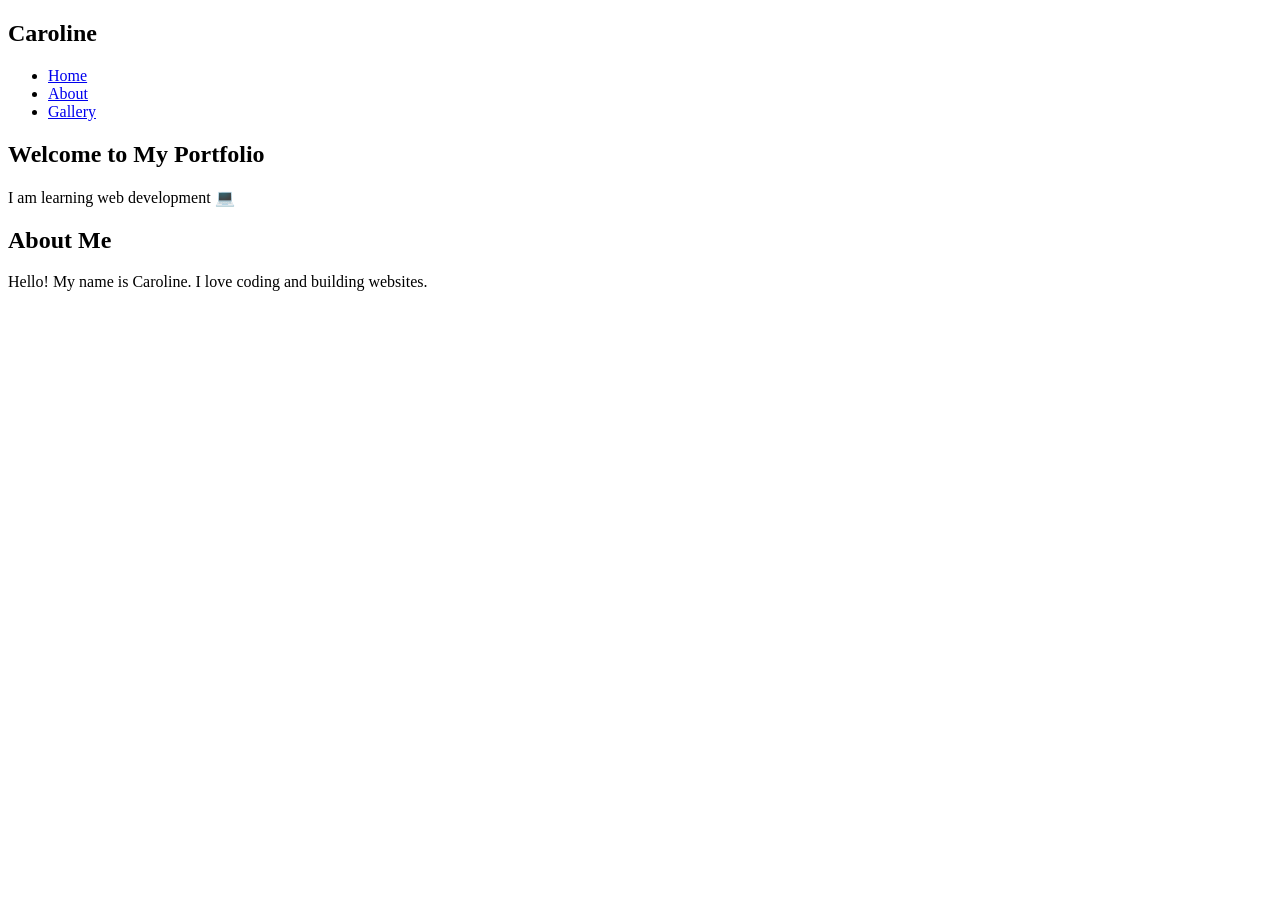
==== Index.html @ aca0588f "Update gallery images in Index.html" ====
<!DOCTYPE html>
<html lang="en">
<head>
  <meta charset="UTF-8">
  <meta name="viewport" content="width=device-width, initial-scale=1.0">
  <title>My Portfolio</title>

  <!-- Google Font -->
  <link href="https://fonts.googleapis.com/css2?family=Poppins&display=swap" rel="stylesheet">

  <!-- CSS -->
  <link rel="stylesheet" href="styles.css">
</head>

<body>

  <!-- NAVBAR -->
  <nav>
    <h1>Caroline</h1>
    <ul>
      <li><a href="#">Home</a></li>
      <li><a href="#">About</a></li>
      <li><a href="#">Gallery</a></li>
    </ul>
  </nav>

  <!-- HERO SECTION -->
  <section class="hero">
    <h2>Welcome to My Portfolio</h2>
    <p>I am learning web development 💻</p>
  </section>

  <!-- ABOUT -->
  <section class="about">
    <h2>About Me</h2>
    <p>Hello! My name is Caroline. I love coding and building websites.</p>
  </section>
  
  <!-- GALLERY -->
  <section class="gallery">
    <img src="images/IMG_8265.HEIC" alt="">
    <img src="images/IMG_8267.HEIC" alt="">
    <img src="images/IMG_8638.HEIC" alt="">
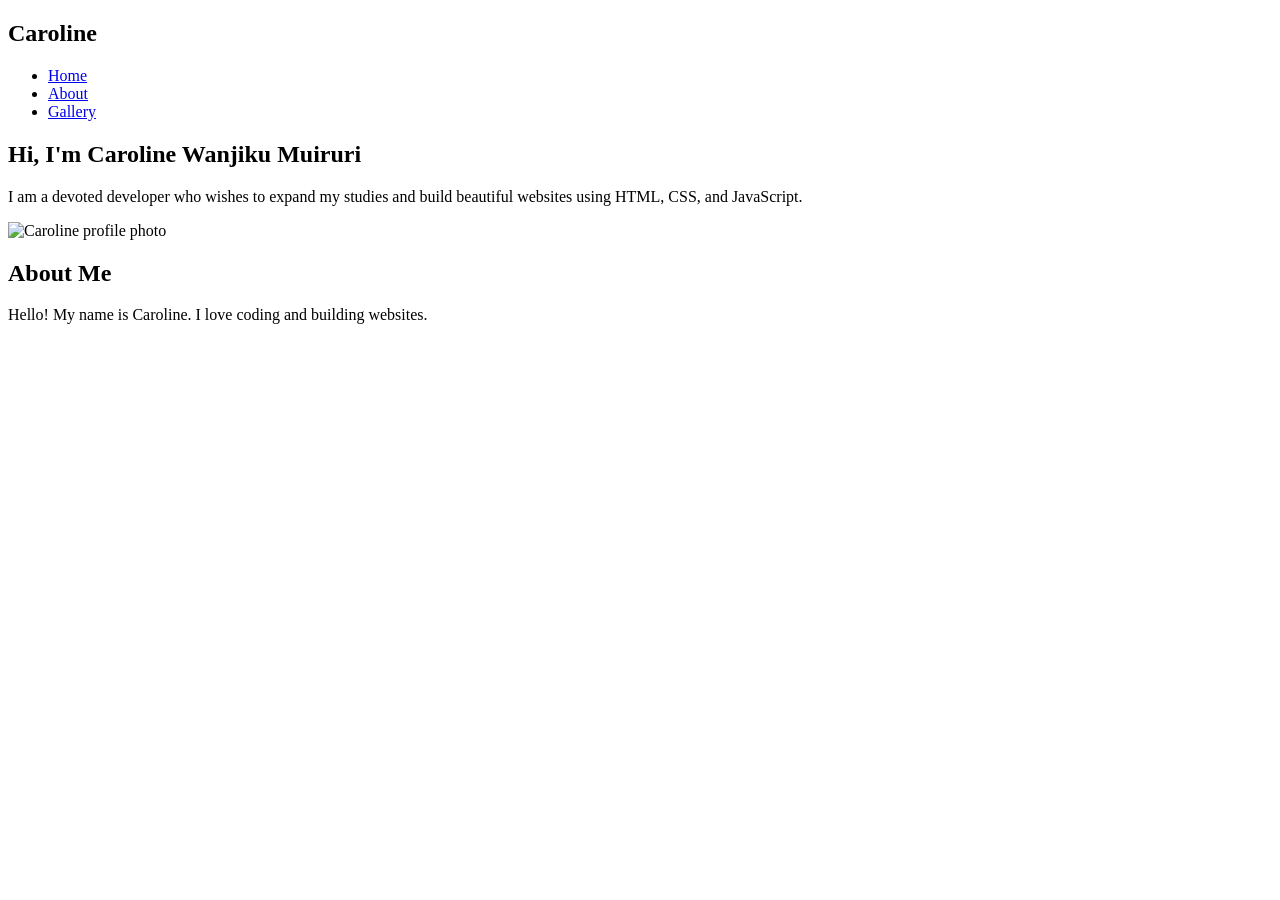
==== commit 28516c40: "Update Index.html" ====
--- a/Index.html
+++ b/Index.html
@@ -24,11 +24,18 @@
     </ul>
   </nav>
 
-  <!-- HERO SECTION -->
-  <section class="hero">
-    <h2>Welcome to My Portfolio</h2>
-    <p>I am learning web development 💻</p>
-  </section>
+ <section class="hero container">
+  <div class="hero-text">
+    <h2>Hi, I'm Caroline Wanjiku Muiruri</h2>
+    <p>
+      I am a devoted developer who wishes to expand my studies
+      and build beautiful websites using HTML, CSS, and JavaScript.
+    </p>
+  </div>
+
+  <img src="images/me.jpg" alt="Caroline profile photo">
+</section>
+ 
 
   <!-- ABOUT -->
   <section class="about">
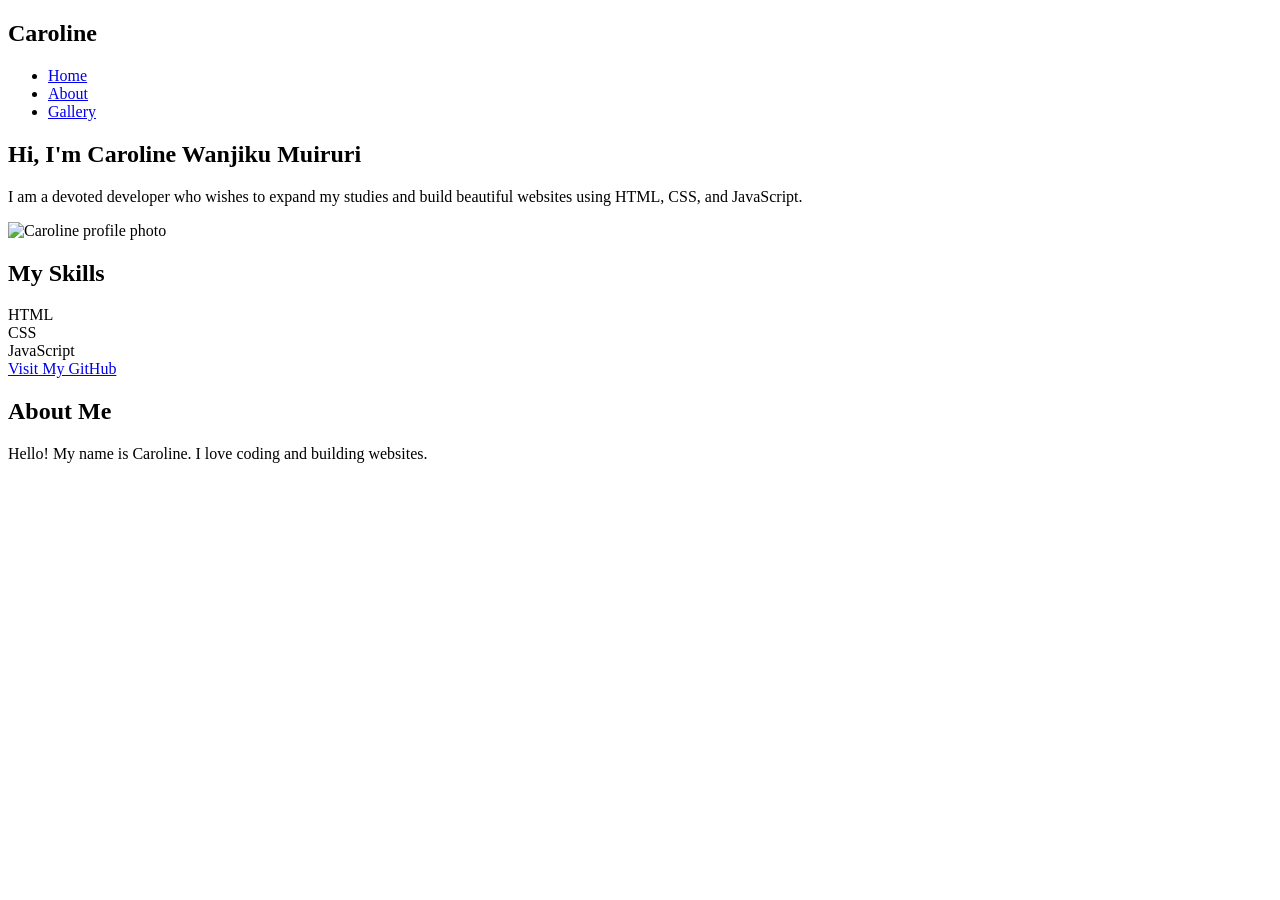
==== commit c4920f69: "Update Index.html" ====
--- a/Index.html
+++ b/Index.html
@@ -35,6 +35,20 @@
 
   <img src="images/me.jpg" alt="Caroline profile photo">
 </section>
+
+<section class="section container">
+  <h2>My Skills</h2>
+  <div class="cards">
+    <div class="card">HTML</div>
+    <div class="card">CSS</div>
+    <div class="card">JavaScript</div>
+  </div>
+</section>
+
+<a href="https://github.com/muiruricaroline135-crypto" target="_blank">
+  Visit My GitHub
+</a>
+
  
 
   <!-- ABOUT -->
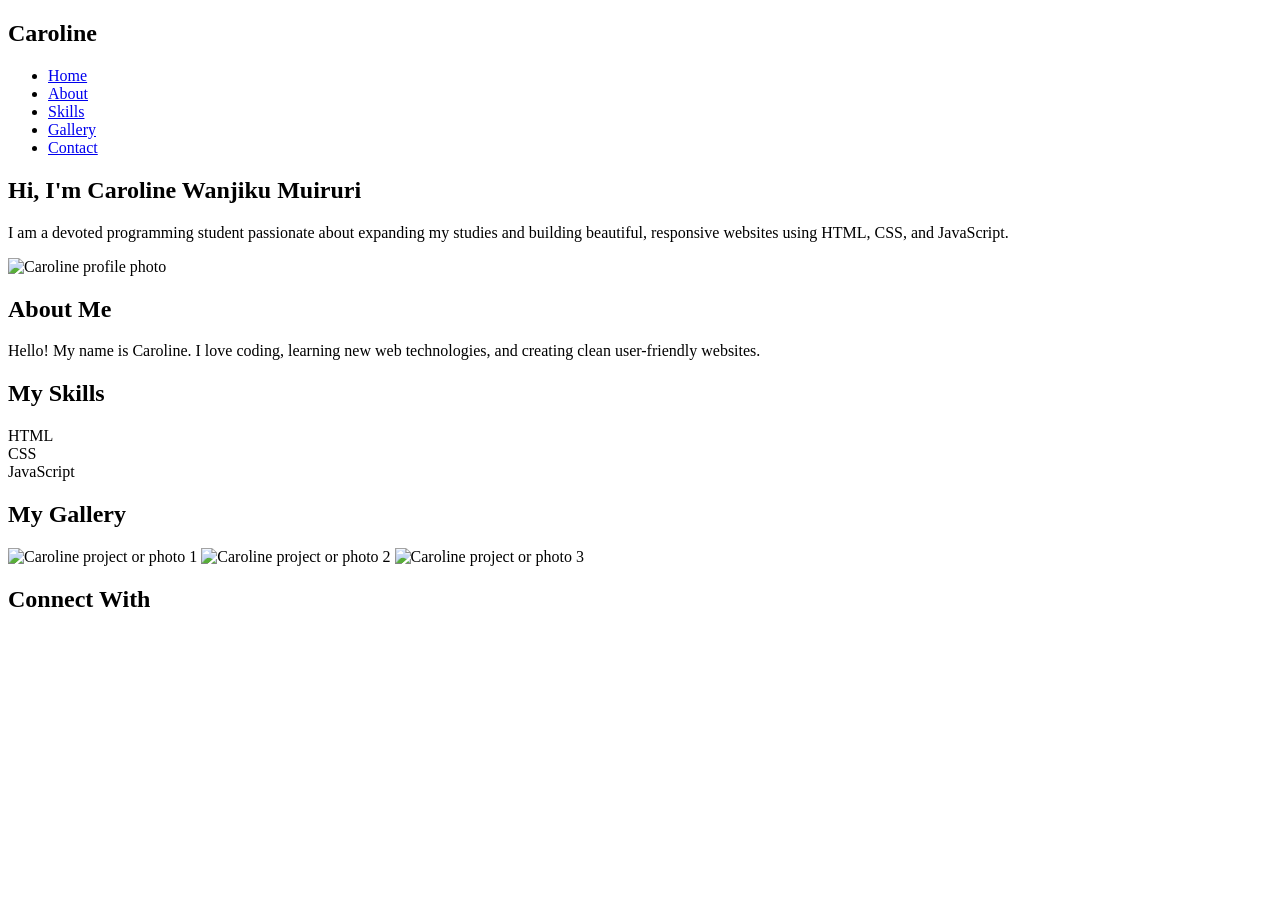
==== commit 516ef072: "Update Index.html" ====
--- a/Index.html
+++ b/Index.html
@@ -1,65 +1,51 @@
-<!DOCTYPE html>
-<html lang="en">
+<!DOCTYPE html><html lang="en">
 <head>
-  <meta charset="UTF-8">
-  <meta name="viewport" content="width=device-width, initial-scale=1.0">
-  <title>My Portfolio</title>
-
-  <!-- Google Font -->
-  <link href="https://fonts.googleapis.com/css2?family=Poppins&display=swap" rel="stylesheet">
-
-  <!-- CSS -->
-  <link rel="stylesheet" href="styles.css">
+  <meta charset="UTF-8" />
+  <meta name="viewport" content="width=device-width, initial-scale=1.0" />
+  <title>Caroline Wanjiku Muiruri | Portfolio</title>
+  <link rel="stylesheet" href="styles.css" />
 </head>
-
 <body>
-
-  <!-- NAVBAR -->
-  <nav>
+  <!-- Navigation -->
+  <nav class="container">
     <h1>Caroline</h1>
     <ul>
-      <li><a href="#">Home</a></li>
-      <li><a href="#">About</a></li>
-      <li><a href="#">Gallery</a></li>
+      <li><a href="#home">Home</a></li>
+      <li><a href="#about">About</a></li>
+      <li><a href="#skills">Skills</a></li>
+      <li><a href="#gallery">Gallery</a></li>
+      <li><a href="#contact">Contact</a></li>
     </ul>
-  </nav>
-
- <section class="hero container">
-  <div class="hero-text">
-    <h2>Hi, I'm Caroline Wanjiku Muiruri</h2>
-    <p>
-      I am a devoted developer who wishes to expand my studies
-      and build beautiful websites using HTML, CSS, and JavaScript.
-    </p>
-  </div>
-
-  <img src="images/me.jpg" alt="Caroline profile photo">
-</section>
-
-<section class="section container">
-  <h2>My Skills</h2>
-  <div class="cards">
-    <div class="card">HTML</div>
-    <div class="card">CSS</div>
-    <div class="card">JavaScript</div>
-  </div>
-</section>
-
-<a href="https://github.com/muiruricaroline135-crypto" target="_blank">
-  Visit My GitHub
-</a>
-
- 
-
-  <!-- ABOUT -->
-  <section class="about">
+  </nav>  <!-- Hero Section -->  <section id="home" class="hero container">
+    <div class="hero-text">
+      <h2>Hi, I'm Caroline Wanjiku Muiruri</h2>
+      <p>
+        I am a devoted programming student passionate about expanding my studies
+        and building beautiful, responsive websites using HTML, CSS, and JavaScript.
+      </p>
+    </div>
+    <img src="images/me.jpg" alt="Caroline profile photo" />
+  </section>  <!-- About -->  <section id="about" class="section container">
     <h2>About Me</h2>
-    <p>Hello! My name is Caroline. I love coding and building websites.</p>
-  </section>
-  
-  <!-- GALLERY -->
-  <section class="gallery">
-    <img src="images/IMG_8265.HEIC" alt="">
-    <img src="images/IMG_8267.HEIC" alt="">
-    <img src="images/IMG_8638.HEIC" alt="">
-
+    <div class="card">
+      <p>
+        Hello! My name is Caroline. I love coding, learning new web technologies,
+        and creating clean user-friendly websites.
+      </p>
+    </div>
+  </section>  <!-- Skills -->  <section id="skills" class="section container">
+    <h2>My Skills</h2>
+    <div class="cards">
+      <div class="card">HTML</div>
+      <div class="card">CSS</div>
+      <div class="card">JavaScript</div>
+    </div>
+  </section>  <!-- Gallery -->  <section id="gallery" class="section container">
+    <h2>My Gallery</h2>
+    <div class="gallery">
+      <img src="images/IMG_8265.jpg" alt="Caroline project or photo 1" />
+      <img src="images/IMG_8267.jpg" alt="Caroline project or photo 2" />
+      <img src="images/IMG_8638.jpg" alt="Caroline project or photo 3" />
+    </div>
+  </section>  <!-- Contact -->  <section id="contact" class="section container">
+    <h2>Connect With
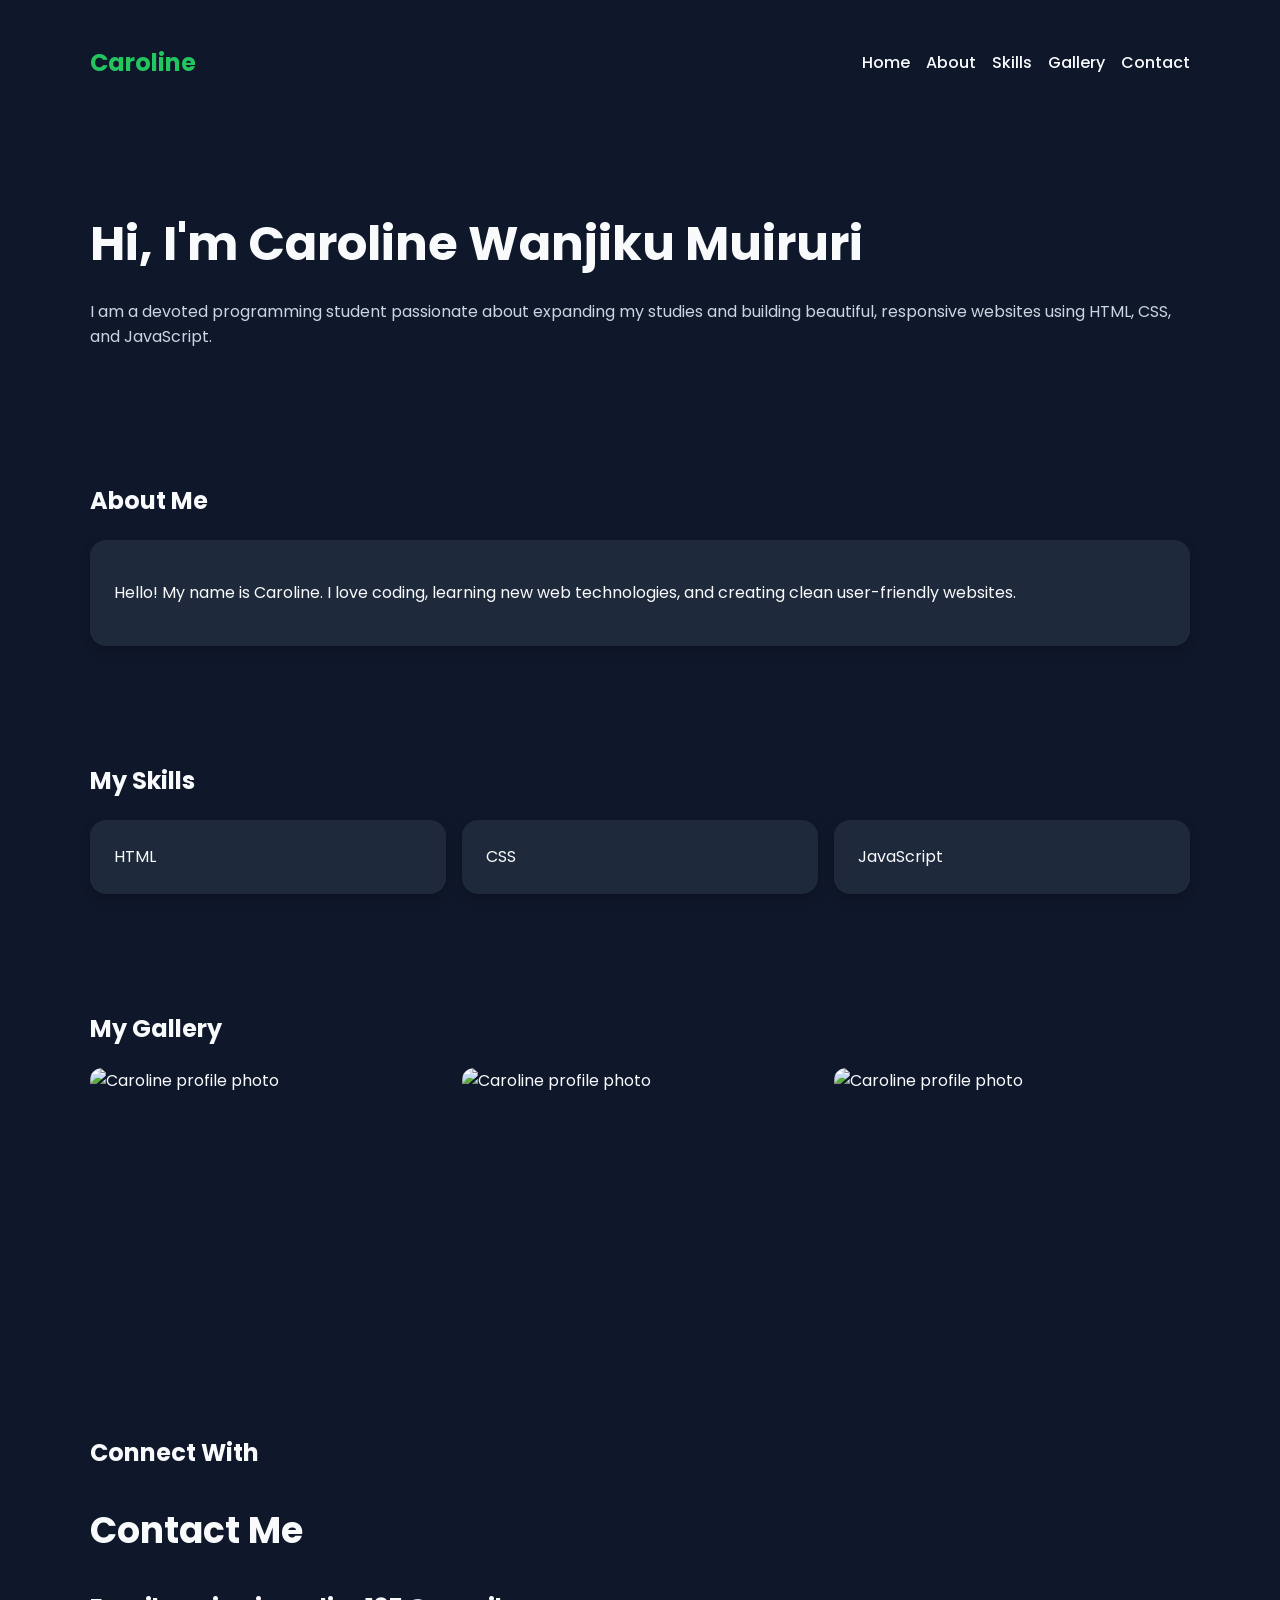
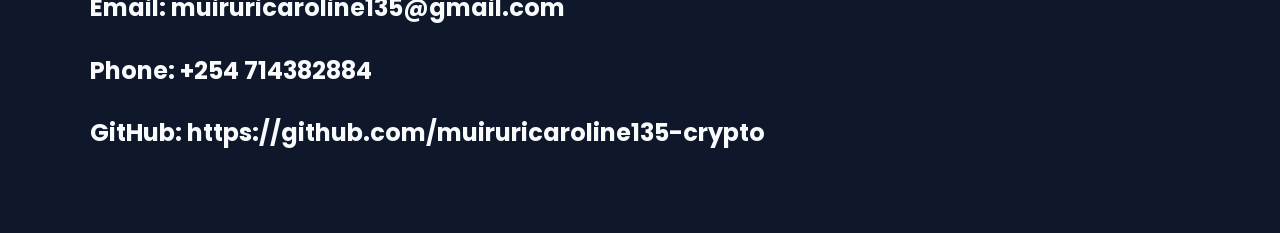
==== commit cb7243a5: "Revise gallery images and add contact section Updated image sources and added contact information." ====
--- a/Index.html
+++ b/Index.html
@@ -24,7 +24,7 @@
         and building beautiful, responsive websites using HTML, CSS, and JavaScript.
       </p>
     </div>
-    <img src="images/me.jpg" alt="Caroline profile photo" />
+    
   </section>  <!-- About -->  <section id="about" class="section container">
     <h2>About Me</h2>
     <div class="card">
@@ -43,9 +43,16 @@
   </section>  <!-- Gallery -->  <section id="gallery" class="section container">
     <h2>My Gallery</h2>
     <div class="gallery">
-      <img src="images/IMG_8265.jpg" alt="Caroline project or photo 1" />
-      <img src="images/IMG_8267.jpg" alt="Caroline project or photo 2" />
-      <img src="images/IMG_8638.jpg" alt="Caroline project or photo 3" />
+      <img src="images/IMG_8265.jpg" alt="Caroline profile photo" class="profile-img">
+      <img src="images/IMG_8267.jpg" alt="Caroline profile photo" class="profile-img">
+      <img src="images/IMG_8638.jpg" alt="Caroline profile photo" class="profile-img">
     </div>
+
   </section>  <!-- Contact -->  <section id="contact" class="section container">
-    <h2>Connect With+    <h2>Connect With
+      <section id="contact" class="contact">
+  <h2>Contact Me</h2>
+  <p>Email: muiruricaroline135@gmail.com</p>
+  <p>Phone: +254 714382884</p>
+  <p>GitHub: https://github.com/muiruricaroline135-crypto</p>
+</section>
--- a/styles.css
+++ b/styles.css
@@ -0,0 +1,62 @@
+/* Google Font import */ @import url('https://fonts.googleapis.com/css2?family=Poppins:wght@300;400;500;600;700&display=swap');
+
+/* ========== Base / Mobile First ========== */
+
+{ margin: 0; padding: 0; box-sizing: border-box; }
+
+
+:root { --bg: #0f172a; --card: #1e293b; --text: #f8fafc; --muted: #cbd5e1; --accent: #22c55e; --max-width: 1100px; }
+
+body { font-family: 'Poppins', sans-serif; background: var(--bg); color: var(--text); line-height: 1.6; }
+
+img { width: 100%; display: block; border-radius: 12px; }
+
+.container { width: 90%; max-width: var(--max-width); margin: auto; }
+
+/* ========== Navigation (Flexbox) ========== */ nav { display: flex; flex-direction: column; gap: 1rem; align-items: center; justify-content: space-between; padding: 1rem 0; }
+
+nav h1 { font-size: 1.5rem; color: var(--accent); }
+
+nav ul { display: flex; flex-wrap: wrap; gap: 1rem; list-style: none; }
+
+nav a { text-decoration: none; color: var(--text); font-weight: 500; }
+
+nav a:hover { color: var(--accent); }
+
+/* Personalized for Caroline Wanjiku Muiruri / / Role: Programming Student / / Theme: Green */
+
+/* ========== Hero Section (Flexbox) ========== */ .hero { display: flex; flex-direction: column; gap: 2rem; align-items: center; padding: 3rem 0; text-align: center; }
+
+.hero-text h2 { font-size: 2rem; margin-bottom: 1rem; }
+
+.hero-text p { color: var(--muted); }
+
+.hero img { max-width: 320px; border: 3px solid var(--accent); }
+
+/* ========== About / Skills Cards ========== */ .section { padding: 3rem 0; }
+
+.cards { display: grid; grid-template-columns: 1fr; gap: 1rem; }
+
+.card { background: var(--card); padding: 1.5rem; border-radius: 16px; box-shadow: 0 4px 10px rgba(0,0,0,0.2); }
+
+/* ========== Photo Gallery (CSS Grid) ========== */ .gallery { display: grid; grid-template-columns: 1fr; gap: 1rem; }
+
+.gallery img { height: 250px; object-fit: cover; }
+
+/* ========== Footer ========== */ footer { text-align: center; padding: 2rem 0; color: var(--muted); }
+
+/* ========== Tablet ========== */ @media (min-width: 768px) { nav { flex-direction: row; }
+
+.hero { flex-direction: row; justify-content: space-between; text-align: left; }
+
+.hero-text { flex: 1; }
+
+.cards { grid-template-columns: repeat(2, 1fr); }
+
+.gallery { grid-template-columns: repeat(2, 1fr); } }
+
+/* ========== Desktop ========== */ @media (min-width: 1024px) { .cards { grid-template-columns: repeat(3, 1fr); }
+
+.gallery { grid-template-columns: repeat(3, 1fr); }
+
+.hero-text h2 { font-size: 3rem; } }
